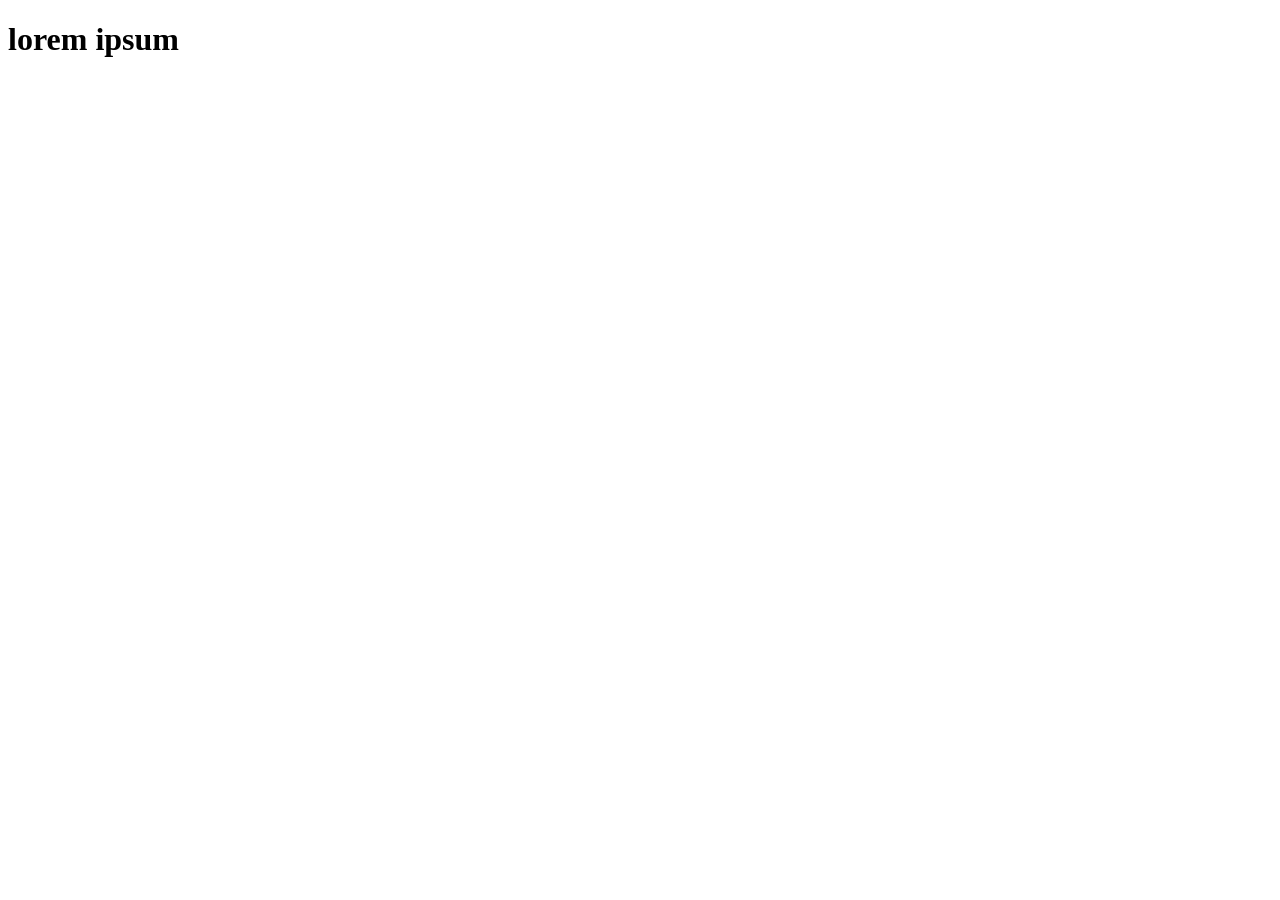
==== Tugas1/index.html @ 10e1fe68 "adding css and js file" ====
<!DOCTYPE html>
<html lang="en">
<head>
    <meta charset="UTF-8">
    <meta name="viewport" content="width=device-width, initial-scale=1.0">
    <title>Binary Conversion</title>
</head>
<body>
    <h1> lorem ipsum </h1>
</body>
</html>
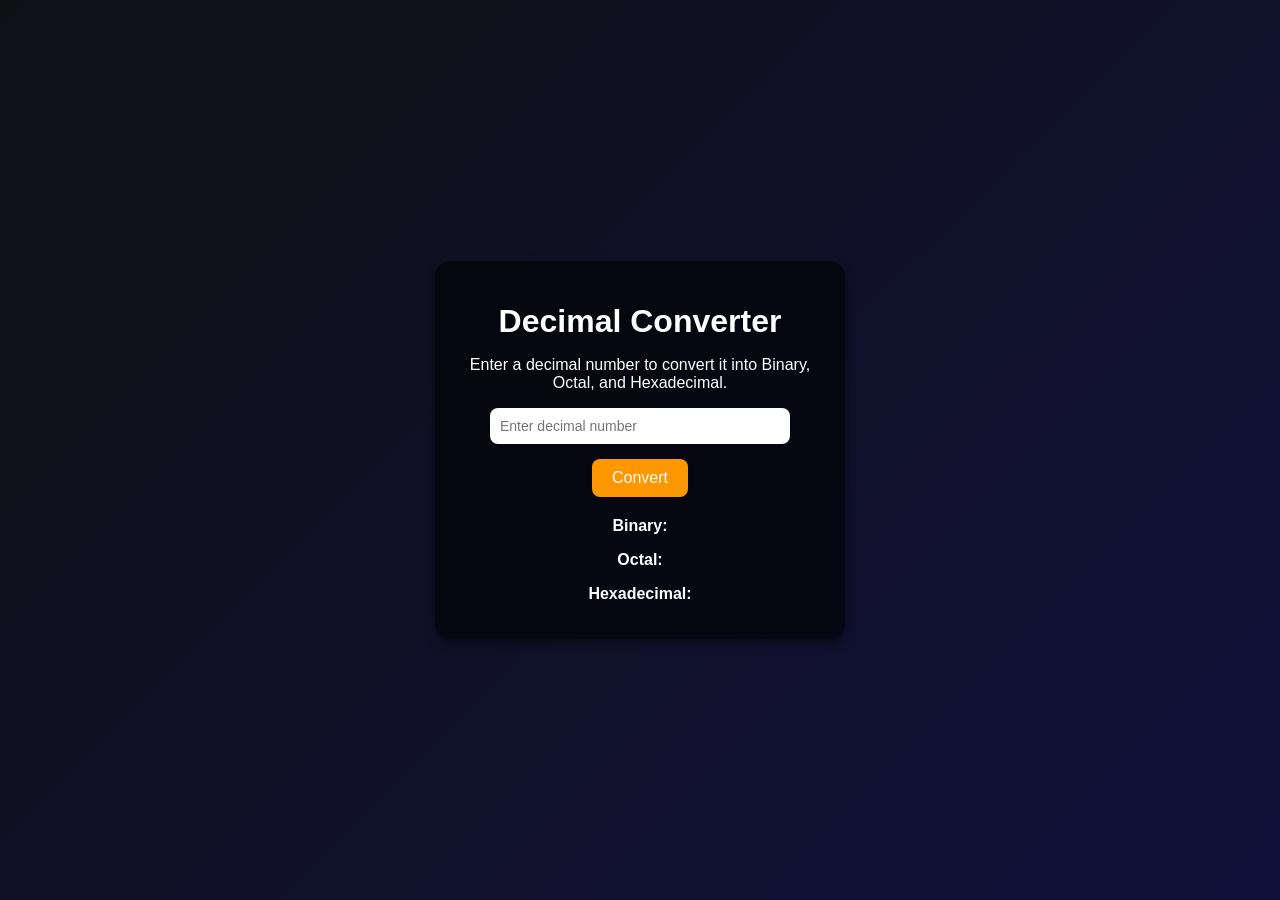
==== commit 826435af: "add & modify html and css for Binary Conversion" ====
--- a/Tugas1/index.html
+++ b/Tugas1/index.html
@@ -4,8 +4,38 @@
     <meta charset="UTF-8">
     <meta name="viewport" content="width=device-width, initial-scale=1.0">
     <title>Binary Conversion</title>
+    <link rel="stylesheet" href="index.css"> 
 </head>
 <body>
-    <h1> lorem ipsum </h1>
+  <div class="container">
+    <h1>Decimal Converter</h1>
+    <p>Enter a decimal number to convert it into Binary, Octal, and Hexadecimal.</p>
+
+    <input type="number" id="decimalInput" placeholder="Enter decimal number">
+    <button onclick="convertNumber()">Convert</button>
+
+    <div class="result">
+      <p><strong>Binary:</strong> <span id="binary"></span></p>
+      <p><strong>Octal:</strong> <span id="octal"></span></p>
+      <p><strong>Hexadecimal:</strong> <span id="hexa"></span></p>
+    </div>
+  </div>
+
+  <script>
+    function convertNumber() {
+      let decimal = document.getElementById("decimalInput").value;
+      
+      if (decimal === "") {
+        alert("Please enter a number first!");
+        return;
+      }
+
+      let dec = parseInt(decimal);
+
+      document.getElementById("binary").textContent = dec.toString(2);
+      document.getElementById("octal").textContent = dec.toString(8);
+      document.getElementById("hexa").textContent = dec.toString(16).toUpperCase();
+    }
+  </script>
 </body>
 </html>
--- a/Tugas1/index.css
+++ b/Tugas1/index.css
@@ -0,0 +1,47 @@
+body {
+  font-family: Arial, sans-serif;
+  background: linear-gradient(135deg, #0e1114, #11103b);
+  color: #fff;
+  display: flex;
+  justify-content: center;
+  align-items: center;
+  height: 100vh;
+  margin: 0;
+}
+
+.container {
+  background: rgba(0, 0, 0, 0.6);
+  padding: 20px 30px;
+  border-radius: 15px;
+  text-align: center;
+  box-shadow: 0px 4px 10px rgba(0,0,0,0.5);
+  width: 350px;
+}
+
+h1 {
+  margin-bottom: 10px;
+}
+
+input {
+  padding: 10px;
+  width: 80%;
+  border-radius: 8px;
+  border: none;
+  margin-bottom: 15px;
+  font-size: 14px;
+}
+
+button {
+  padding: 10px 20px;
+  border: none;
+  background-color: #ff9800;
+  color: white;
+  font-size: 16px;
+  border-radius: 8px;
+  transition: background 0.3s;
+}
+
+.result {
+  margin-top: 20px;
+  text-align: left;
+}
